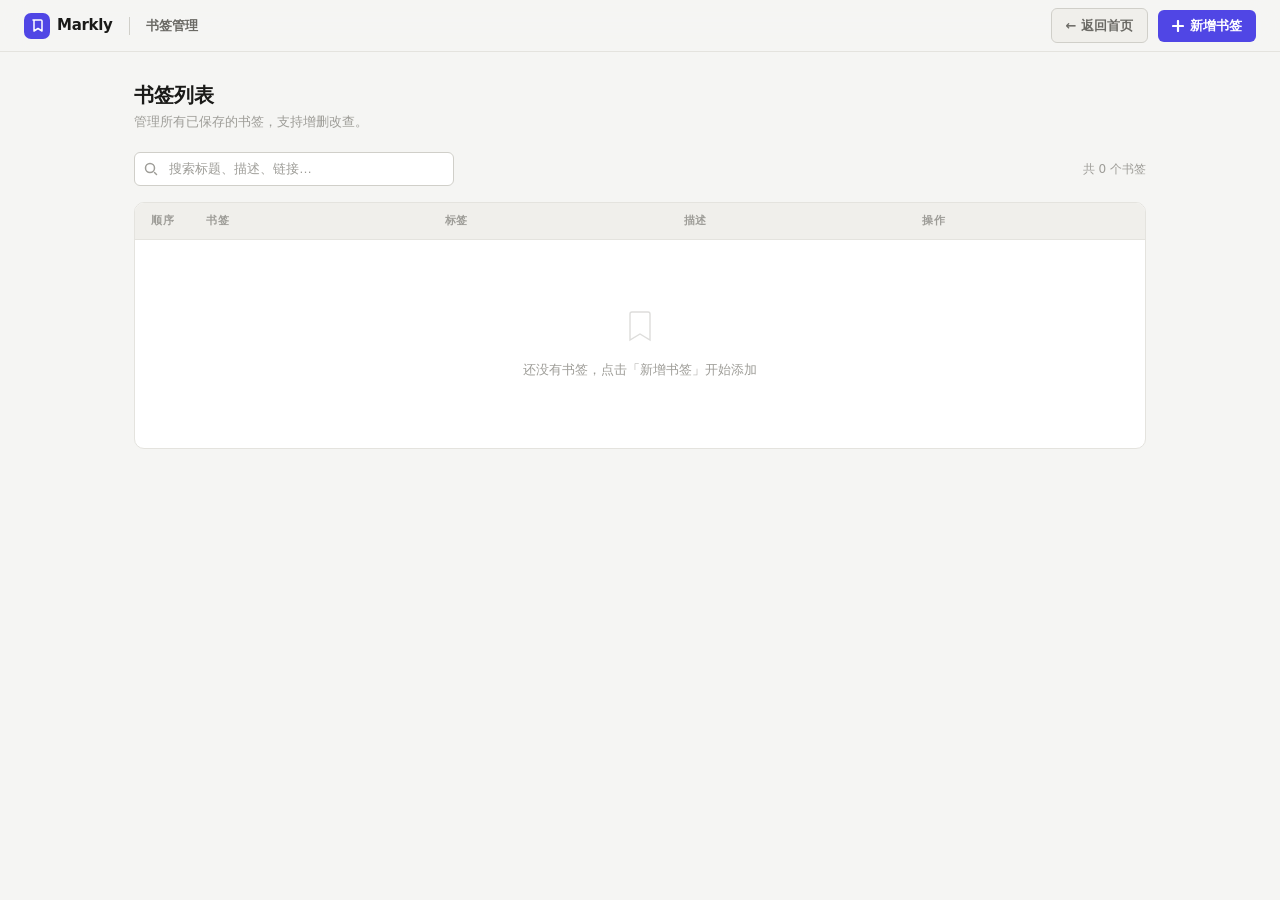
==== templates/admin.html @ 339e1391 "first 1" ====
<!DOCTYPE html>
<html lang="zh-CN">
<head>
<meta charset="UTF-8">
<meta name="viewport" content="width=device-width, initial-scale=1.0">
<title>Markly · 书签管理</title>
<link rel="icon" href="/static/favicon.ico" type="image/x-icon">
<style>
  *, *::before, *::after { box-sizing: border-box; margin: 0; padding: 0; }

  :root {
    --bg: #f5f5f3; --surface: #ffffff; --surface2: #f0efeb;
    --border: #e4e3de; --border2: #d0cfc9;
    --text: #1a1a18; --text2: #6b6a65; --text3: #9e9d98;
    --accent: #5046e5; --accent-bg: #eeedfd; --accent-text: #3730c4;
    --danger: #dc2626; --danger-bg: #fee2e2; --danger-border: #fca5a5;
    --green: #16a34a; --green-bg: #dcfce7;
    --radius: 10px; --radius-sm: 6px;
    --shadow: 0 1px 3px rgba(0,0,0,.06);
  }
  @media (prefers-color-scheme: dark) {
    :root {
      --bg: #111110; --surface: #1c1c1a; --surface2: #242422;
      --border: #2e2e2b; --border2: #3a3a36;
      --text: #e8e8e4; --text2: #9a9993; --text3: #636360;
      --accent: #7b72ff; --accent-bg: #1e1c3a; --accent-text: #a09bff;
      --danger: #f87171; --danger-bg: #3b0a0a; --danger-border: #7f1d1d;
      --green: #4ade80; --green-bg: #052e16;
    }
  }

  body { font-family: -apple-system, BlinkMacSystemFont, "Segoe UI", system-ui, sans-serif; background: var(--bg); color: var(--text); font-size: 14px; line-height: 1.5; min-height: 100vh; }

  .topbar {
    position: sticky; top: 0; z-index: 100;
    background: rgba(245,245,243,.92); backdrop-filter: blur(12px); -webkit-backdrop-filter: blur(12px);
    border-bottom: 1px solid var(--border); padding: 0 24px; height: 52px;
    display: flex; align-items: center; gap: 16px;
  }
  @media (prefers-color-scheme: dark) { .topbar { background: rgba(17,17,16,.92); } }
  .logo { font-size: 15px; font-weight: 700; letter-spacing: -.3px; color: var(--text); display: flex; align-items: center; gap: 7px; text-decoration: none; }
  .logo-icon { width: 26px; height: 26px; background: var(--accent); border-radius: 7px; display: flex; align-items: center; justify-content: center; }
  .logo-icon svg { display: block; }
  .topbar-sep { width: 1px; height: 18px; background: var(--border2); }
  .page-label { font-size: 13px; font-weight: 600; color: var(--text2); }
  .topbar-right { margin-left: auto; display: flex; gap: 10px; align-items: center; }

  .btn { display: inline-flex; align-items: center; gap: 6px; padding: 7px 14px; border-radius: var(--radius-sm); font-size: 13px; font-weight: 600; cursor: pointer; border: none; transition: opacity .15s; text-decoration: none; white-space: nowrap; }
  .btn:hover { opacity: .85; }
  .btn-primary { background: var(--accent); color: #fff; }
  .btn-ghost { background: var(--surface2); color: var(--text2); border: 1px solid var(--border2); }
  .btn-danger { background: var(--danger-bg); color: var(--danger); border: 1px solid var(--danger-border); }

  .page { max-width: 1060px; margin: 0 auto; padding: 28px 24px 60px; }
  .page-header { display: flex; align-items: flex-start; justify-content: space-between; margin-bottom: 20px; gap: 16px; flex-wrap: wrap; }
  .page-heading { font-size: 20px; font-weight: 700; }
  .page-sub { font-size: 13px; color: var(--text3); margin-top: 2px; }

  .toolbar { display: flex; gap: 10px; margin-bottom: 16px; align-items: center; flex-wrap: wrap; }
  .search-wrap { position: relative; flex: 1; max-width: 320px; min-width: 160px; }
  .search-wrap svg { position: absolute; left: 10px; top: 50%; transform: translateY(-50%); color: var(--text3); pointer-events: none; }
  #search { width: 100%; height: 34px; padding: 0 12px 0 34px; border: 1px solid var(--border2); border-radius: var(--radius-sm); background: var(--surface); color: var(--text); font-size: 13px; outline: none; transition: border-color .15s; }
  #search:focus { border-color: var(--accent); }
  #search::placeholder { color: var(--text3); }
  .result-count { font-size: 12px; color: var(--text3); margin-left: auto; }

  .table-wrap { background: var(--surface); border: 1px solid var(--border); border-radius: var(--radius); overflow: hidden; }
  table { width: 100%; border-collapse: collapse; }
  thead th { padding: 10px 16px; text-align: left; font-size: 11px; font-weight: 600; color: var(--text3); letter-spacing: .05em; text-transform: uppercase; background: var(--surface2); border-bottom: 1px solid var(--border); white-space: nowrap; }
  tbody tr { border-bottom: 1px solid var(--border); transition: background .1s; }
  tbody tr:last-child { border-bottom: none; }
  tbody tr:hover { background: var(--surface2); }
  td { padding: 12px 16px; vertical-align: middle; }

  .bm-cell { display: flex; align-items: center; gap: 10px; }
  .bm-favicon { width: 28px; height: 28px; border-radius: 7px; overflow: hidden; flex-shrink: 0; background: var(--surface2); display: flex; align-items: center; justify-content: center; font-size: 12px; font-weight: 700; color: var(--accent-text); }
  .bm-favicon img { width: 100%; height: 100%; object-fit: contain; }
  .bm-title { font-weight: 600; font-size: 13px; color: var(--text); }
  .bm-url { font-size: 11px; color: var(--text3); overflow: hidden; text-overflow: ellipsis; white-space: nowrap; max-width: 220px; }
  .bm-url a { color: inherit; text-decoration: none; }
  .bm-url a:hover { text-decoration: underline; color: var(--accent); }

  .tags-cell { display: flex; flex-wrap: wrap; gap: 4px; }
  .tag { font-size: 10px; font-weight: 500; padding: 2px 7px; border-radius: 99px; white-space: nowrap; }

  .desc-cell { font-size: 12px; color: var(--text2); max-width: 200px; overflow: hidden; text-overflow: ellipsis; white-space: nowrap; }

  .actions { display: flex; gap: 6px; }
  .icon-btn { width: 28px; height: 28px; border: 1px solid var(--border2); border-radius: var(--radius-sm); background: transparent; cursor: pointer; color: var(--text2); display: flex; align-items: center; justify-content: center; transition: background .12s, color .12s, border-color .12s; flex-shrink: 0; }
  .icon-btn:hover { background: var(--surface2); color: var(--text); }
  .icon-btn.danger:hover { background: var(--danger-bg); color: var(--danger); border-color: var(--danger-border); }

  .empty { text-align: center; padding: 56px 20px; color: var(--text3); }
  .empty svg { margin-bottom: 10px; opacity: .35; }
  .empty p { font-size: 13px; }

  .skel td { padding: 14px 16px; }
  .skel-line { height: 12px; border-radius: 6px; background: var(--surface2); position: relative; overflow: hidden; }
  .skel-line::after { content:''; position:absolute; inset:0; background:linear-gradient(90deg,transparent,var(--border),transparent); animation:shimmer 1.4s infinite; }
  @keyframes shimmer { from{transform:translateX(-100%)} to{transform:translateX(100%)} }

  /* modal */
  .modal-overlay { display: none; position: fixed; inset: 0; background: rgba(0,0,0,.45); z-index: 300; align-items: center; justify-content: center; }
  .modal-overlay.open { display: flex; }
  .modal { background: var(--surface); border-radius: 14px; border: 1px solid var(--border); width: 520px; max-width: 95vw; max-height: 92vh; display: flex; flex-direction: column; box-shadow: 0 20px 60px rgba(0,0,0,.2); }
  .modal-header { padding: 20px 24px 16px; border-bottom: 1px solid var(--border); display: flex; align-items: center; justify-content: space-between; flex-shrink: 0; }
  .modal-title { font-size: 16px; font-weight: 700; }
  .modal-body { padding: 20px 24px; overflow-y: auto; display: grid; grid-template-columns: 1fr 1fr; gap: 14px; }
  .modal-footer { padding: 16px 24px; border-top: 1px solid var(--border); display: flex; gap: 10px; justify-content: flex-end; flex-shrink: 0; }

  .form-group { display: flex; flex-direction: column; gap: 5px; }
  .form-group.full { grid-column: 1 / -1; }
  label { font-size: 12px; font-weight: 600; color: var(--text2); }
  label small { font-weight: 400; color: var(--text3); }
  input[type=text], textarea { padding: 8px 10px; border: 1px solid var(--border2); border-radius: var(--radius-sm); background: var(--surface); color: var(--text); font-size: 13px; font-family: inherit; outline: none; transition: border-color .15s; }
  input[type=text]:focus, textarea:focus { border-color: var(--accent); }
  textarea { resize: vertical; min-height: 68px; }

  .tag-input-wrap { display: flex; flex-wrap: wrap; gap: 5px; align-items: center; padding: 5px 10px; border: 1px solid var(--border2); border-radius: var(--radius-sm); background: var(--surface); min-height: 38px; cursor: text; transition: border-color .15s; }
  .tag-input-wrap:focus-within { border-color: var(--accent); }
  .tag-chip { display: flex; align-items: center; gap: 3px; padding: 2px 8px; border-radius: 99px; font-size: 12px; font-weight: 500; background: var(--accent-bg); color: var(--accent-text); }
  .tag-chip-x { background: none; border: none; cursor: pointer; color: inherit; opacity: .6; padding: 0; font-size: 15px; line-height: 1; display: flex; align-items: center; }
  .tag-chip-x:hover { opacity: 1; }
  .tag-input-field { border: none; outline: none; background: transparent; color: var(--text); font-size: 13px; min-width: 80px; flex: 1; padding: 2px 0; }

  /* confirm */
  .confirm-box { background: var(--surface); border-radius: var(--radius); border: 1px solid var(--border); padding: 24px; width: 360px; max-width: 95vw; box-shadow: 0 20px 60px rgba(0,0,0,.2); }
  .confirm-title { font-size: 15px; font-weight: 700; margin-bottom: 8px; }
  .confirm-body { font-size: 13px; color: var(--text2); margin-bottom: 20px; line-height: 1.6; }
  .confirm-actions { display: flex; gap: 8px; justify-content: flex-end; }

  /* toast */
  .toast { position: fixed; bottom: 24px; left: 50%; transform: translateX(-50%) translateY(12px); background: var(--text); color: var(--bg); padding: 10px 18px; border-radius: 8px; font-size: 13px; font-weight: 500; opacity: 0; transition: opacity .2s, transform .2s; pointer-events: none; z-index: 999; white-space: nowrap; }
  .toast.show { opacity: 1; transform: translateX(-50%) translateY(0); }
  .toast.success { background: var(--green); color: #fff; }
  .toast.error   { background: var(--danger); color: #fff; }
</style>
</head>
<body>

<header class="topbar">
  <a class="logo" href="/">
    <div class="logo-icon">
      <svg width="14" height="14" viewBox="0 0 14 14" fill="none">
        <path d="M3 1h8a1 1 0 0 1 1 1v10l-4-2.5L4 12V2a1 1 0 0 1 1-1z" stroke="#fff" stroke-width="1.5" stroke-linejoin="round"/>
      </svg>
    </div>
    Markly
  </a>
  <div class="topbar-sep"></div>
  <span class="page-label">书签管理</span>
  <div class="topbar-right">
    <a class="btn btn-ghost" href="/">← 返回首页</a>
    <button class="btn btn-primary" onclick="openModal()">
      <svg width="12" height="12" viewBox="0 0 12 12" stroke="currentColor" stroke-width="2.2" stroke-linecap="round" fill="none"><path d="M6 1v10M1 6h10"/></svg>
      新增书签
    </button>
  </div>
</header>

<div class="page">
  <div class="page-header">
    <div>
      <div class="page-heading">书签列表</div>
      <div class="page-sub">管理所有已保存的书签，支持增删改查。</div>
    </div>
  </div>

  <div class="toolbar">
    <div class="search-wrap">
      <svg width="14" height="14" viewBox="0 0 14 14" fill="none" stroke="currentColor" stroke-width="1.5" stroke-linecap="round">
        <circle cx="6" cy="6" r="4.5"/><path d="M10.5 10.5l2 2"/>
      </svg>
      <input type="search" id="search" placeholder="搜索标题、描述、链接…" autocomplete="off" />
    </div>
    <span class="result-count" id="result-count"></span>
  </div>

  <div class="table-wrap">
    <table>
      <thead>
        <tr>
          <th style="width:52px;text-align:center">顺序</th>
          <th>书签</th>
          <th>标签</th>
          <th>描述</th>
          <th>操作</th>
        </tr>
      </thead>
      <tbody id="tbody">
        <tr class="skel"><td></td><td><div class="skel-line" style="width:200px"></div></td><td><div class="skel-line" style="width:80px"></div></td><td><div class="skel-line" style="width:160px"></div></td><td></td></tr>
        <tr class="skel"><td></td><td><div class="skel-line" style="width:180px"></div></td><td><div class="skel-line" style="width:100px"></div></td><td><div class="skel-line" style="width:140px"></div></td><td></td></tr>
        <tr class="skel"><td></td><td><div class="skel-line" style="width:160px"></div></td><td><div class="skel-line" style="width:60px"></div></td><td><div class="skel-line" style="width:180px"></div></td><td></td></tr>
      </tbody>
    </table>
  </div>
</div>

<!-- 新增/编辑 modal -->
<div class="modal-overlay" id="modal-overlay">
  <div class="modal" role="dialog" aria-modal="true">
    <div class="modal-header">
      <span class="modal-title" id="modal-title">新增书签</span>
      <button class="icon-btn" onclick="closeModal()">
        <svg width="12" height="12" viewBox="0 0 12 12" stroke="currentColor" stroke-width="1.8" stroke-linecap="round"><line x1="1" y1="1" x2="11" y2="11"/><line x1="11" y1="1" x2="1" y2="11"/></svg>
      </button>
    </div>
    <div class="modal-body">
      <div class="form-group full">
        <label>链接 *</label>
        <input type="text" id="f-url" placeholder="https://example.com" />
      </div>
      <div class="form-group full">
        <label>标题 *</label>
        <input type="text" id="f-title" placeholder="书签名称" />
      </div>
      <div class="form-group full">
        <label>描述</label>
        <textarea id="f-description" placeholder="简单介绍这个书签的用途…"></textarea>
      </div>
      <div class="form-group full">
        <label>标签 <small>Enter 或逗号确认，Backspace 删除</small></label>
        <div class="tag-input-wrap" id="tag-wrap" onclick="document.getElementById('tag-field').focus()">
          <input class="tag-input-field" id="tag-field" placeholder="添加标签…" autocomplete="off" />
        </div>
      </div>
      <div class="form-group">
        <label>自定义图标 URL <small>留空则自动获取 favicon</small></label>
        <input type="text" id="f-icon" placeholder="https://example.com/icon.png" />
      </div>
      <div class="form-group">
        <label>显示顺序 <small>数字越小越靠前</small></label>
        <input type="text" id="f-order" placeholder="0" />
      </div>
    </div>
    <div class="modal-footer">
      <button class="btn btn-ghost" onclick="closeModal()">取消</button>
      <button class="btn btn-primary" id="save-btn" onclick="saveBookmark()">添加</button>
    </div>
  </div>
</div>

<!-- 删除确认 -->
<div class="modal-overlay" id="confirm-overlay">
  <div class="confirm-box" role="dialog" aria-modal="true">
    <div class="confirm-title">确认删除</div>
    <div class="confirm-body" id="confirm-body"></div>
    <div class="confirm-actions">
      <button class="btn btn-ghost" onclick="closeConfirm()">取消</button>
      <button class="btn btn-danger" id="confirm-ok">删除</button>
    </div>
  </div>
</div>

<div class="toast" id="toast"></div>

<script>
(function () {
  const PALETTE = [
    {bg:'#eeedfd',c:'#3730c4'},{bg:'#e1f5ee',c:'#0a6649'},
    {bg:'#faeeda',c:'#7a4a08'},{bg:'#e6f1fb',c:'#1054a0'},
    {bg:'#f3e8ff',c:'#6b21a8'},{bg:'#fde8e8',c:'#9f1239'},
    {bg:'#ecfdf5',c:'#065f46'},{bg:'#fffbeb',c:'#92400e'},
  ];
  const PALETTE_DARK = [
    {bg:'#1e1c3a',c:'#a09bff'},{bg:'#0d2a1f',c:'#4dc494'},
    {bg:'#261d08',c:'#d4a843'},{bg:'#0e1f35',c:'#5fa8ee'},
    {bg:'#2d1a4a',c:'#c084fc'},{bg:'#3b0a0a',c:'#fca5a5'},
    {bg:'#064e3b',c:'#6ee7b7'},{bg:'#451a03',c:'#fcd34d'},
  ];
  const pal = window.matchMedia('(prefers-color-scheme: dark)').matches ? PALETTE_DARK : PALETTE;
  const colorMap = {};
  function tagColor(tag) {
    if (!colorMap[tag]) colorMap[tag] = pal[Object.keys(colorMap).length % pal.length];
    return colorMap[tag];
  }

  let ALL = [], keyword = '', editingId = null, formTags = [], confirmCb = null;

  const $tbody  = document.getElementById('tbody');
  const $search = document.getElementById('search');
  const $count  = document.getElementById('result-count');
  const $modal  = document.getElementById('modal-overlay');
  const $modalTitle = document.getElementById('modal-title');
  const $saveBtn    = document.getElementById('save-btn');
  const $confirm    = document.getElementById('confirm-overlay');
  const $confirmBody= document.getElementById('confirm-body');
  const $confirmOk  = document.getElementById('confirm-ok');
  const $tagWrap    = document.getElementById('tag-wrap');
  const $tagField   = document.getElementById('tag-field');
  const $toast      = document.getElementById('toast');

  /* toast */
  let toastTimer;
  function showToast(msg, type = '') {
    clearTimeout(toastTimer);
    $toast.textContent = msg;
    $toast.className = 'toast' + (type ? ' ' + type : '');
    requestAnimationFrame(() => $toast.classList.add('show'));
    toastTimer = setTimeout(() => $toast.classList.remove('show'), 2600);
  }

  /* tag input */
  function renderFormTags() {
    $tagWrap.querySelectorAll('.tag-chip').forEach(el => el.remove());
    formTags.forEach((t, i) => {
      const chip = document.createElement('div'); chip.className = 'tag-chip';
      const s = tagColor(t); chip.style.background = s.bg; chip.style.color = s.c;
      chip.innerHTML = `${esc(t)}<button class="tag-chip-x" type="button">×</button>`;
      chip.querySelector('.tag-chip-x').onclick = () => { formTags.splice(i, 1); renderFormTags(); };
      $tagWrap.insertBefore(chip, $tagField);
    });
  }
  function addFormTag(raw) {
    raw.split(/[,，]+/).map(s => s.trim()).filter(s => s && !formTags.includes(s)).forEach(s => formTags.push(s));
    renderFormTags(); $tagField.value = '';
  }
  $tagField.addEventListener('keydown', e => {
    if (e.key === 'Enter' || e.key === ',' || e.key === '，') { e.preventDefault(); addFormTag($tagField.value); }
    else if (e.key === 'Backspace' && !$tagField.value && formTags.length) { formTags.pop(); renderFormTags(); }
  });
  $tagField.addEventListener('blur', () => { if ($tagField.value.trim()) addFormTag($tagField.value); });

  /* favicon helper */
  function faviconEl(bm) {
    const domain = (() => { try { return new URL(bm.url).hostname; } catch { return ''; } })();
    const src = bm.icon || (domain ? `https://www.google.com/s2/favicons?domain=${domain}&sz=64` : '');
    const wrap = document.createElement('div'); wrap.className = 'bm-favicon';
    if (src) {
      const img = document.createElement('img'); img.src = src; img.alt = '';
      img.onerror = () => { wrap.innerHTML = (bm.title || '?')[0].toUpperCase(); };
      wrap.appendChild(img);
    } else {
      wrap.textContent = (bm.title || '?')[0].toUpperCase();
    }
    return wrap;
  }

  /* table */
  function filtered() {
    if (!keyword) return ALL;
    const kw = keyword.toLowerCase();
    return ALL.filter(b => b.title.toLowerCase().includes(kw) || (b.description || '').toLowerCase().includes(kw) || b.url.toLowerCase().includes(kw));
  }

  function renderTable() {
    const list = filtered();
    $count.textContent = `共 ${list.length} 个书签`;
    if (!list.length) {
      $tbody.innerHTML = `<tr><td colspan="5"><div class="empty">
        <svg width="36" height="36" viewBox="0 0 36 36" fill="none" stroke="currentColor" stroke-width="1.4">
          <path d="M10 4h16a2 2 0 0 1 2 2v26l-10-6-10 6V6a2 2 0 0 1 2-2z"/>
        </svg>
        <p>${ALL.length ? '没有匹配的书签' : '还没有书签，点击「新增书签」开始添加'}</p>
      </div></td></tr>`;
      return;
    }
    $tbody.innerHTML = '';
    list.forEach(bm => {
      const domain = (() => { try { return new URL(bm.url).hostname; } catch { return bm.url; } })();
      const tr = document.createElement('tr');

      /* bookmark cell */
      const tdBm = document.createElement('td');
      const cell = document.createElement('div'); cell.className = 'bm-cell';
      cell.appendChild(faviconEl(bm));
      const info = document.createElement('div');
      info.innerHTML = `<div class="bm-title">${esc(bm.title)}</div><div class="bm-url"><a href="${esc(bm.url)}" target="_blank" rel="noopener">${esc(domain)}</a></div>`;
      cell.appendChild(info); tdBm.appendChild(cell);

      /* tags cell */
      const tdTags = document.createElement('td');
      const tagsDiv = document.createElement('div'); tagsDiv.className = 'tags-cell';
      if ((bm.tags || []).length) {
        bm.tags.forEach(t => {
          const s = tagColor(t);
          const span = document.createElement('span'); span.className = 'tag';
          span.textContent = t; span.style.background = s.bg; span.style.color = s.c;
          tagsDiv.appendChild(span);
        });
      } else {
        tagsDiv.innerHTML = `<span style="color:var(--text3);font-size:12px">—</span>`;
      }
      tdTags.appendChild(tagsDiv);

      /* desc cell */
      const tdDesc = document.createElement('td');
      tdDesc.innerHTML = `<div class="desc-cell">${esc(bm.description || '—')}</div>`;

      /* actions */
      const tdAct = document.createElement('td');
      const acts = document.createElement('div'); acts.className = 'actions';
      const editBtn = document.createElement('button'); editBtn.className = 'icon-btn'; editBtn.title = '编辑';
      editBtn.innerHTML = `<svg width="13" height="13" viewBox="0 0 13 13" stroke="currentColor" stroke-width="1.7" stroke-linecap="round" stroke-linejoin="round" fill="none"><path d="M9.5 1.5l2 2L4 11H2V9L9.5 1.5z"/></svg>`;
      editBtn.onclick = () => openModal(bm);
      const delBtn = document.createElement('button'); delBtn.className = 'icon-btn danger'; delBtn.title = '删除';
      delBtn.innerHTML = `<svg width="13" height="13" viewBox="0 0 13 13" stroke="currentColor" stroke-width="1.7" stroke-linecap="round" stroke-linejoin="round" fill="none"><path d="M2 3.5h9M5 3.5V2h3v1.5M4 3.5l.5 7h4l.5-7"/></svg>`;
      delBtn.onclick = () => confirmDelete(bm);
      acts.appendChild(editBtn); acts.appendChild(delBtn); tdAct.appendChild(acts);

      /* order cell */
      const tdOrder = document.createElement('td');
      tdOrder.style.textAlign = 'center';
      tdOrder.innerHTML = `<span style="font-size:12px;color:var(--text3);font-variant-numeric:tabular-nums">${bm.order ?? 0}</span>`;

      tr.append(tdOrder, tdBm, tdTags, tdDesc, tdAct);
      $tbody.appendChild(tr);
    });
  }

  /* modal */
  window.openModal = function(bm) {
    editingId = bm ? bm.id : null;
    $modalTitle.textContent = bm ? '编辑书签' : '新增书签';
    $saveBtn.textContent    = bm ? '保存修改' : '添加';
    document.getElementById('f-url').value         = bm ? bm.url         : '';
    document.getElementById('f-title').value       = bm ? bm.title       : '';
    document.getElementById('f-description').value = bm ? (bm.description || '') : '';
    document.getElementById('f-icon').value        = bm ? (bm.icon || '') : '';
    document.getElementById('f-order').value       = bm ? (bm.order ?? 0) : 0;
    formTags = bm ? [...(bm.tags || [])] : [];
    $tagField.value = ''; renderFormTags();
    $modal.classList.add('open');
    document.getElementById('f-url').focus();
  };
  window.closeModal = function() { $modal.classList.remove('open'); editingId = null; };

  /* auto-fill title from URL */
  document.getElementById('f-url').addEventListener('blur', async () => {
    const urlVal = document.getElementById('f-url').value.trim();
    const titleVal = document.getElementById('f-title').value.trim();
    if (!urlVal || titleVal) return;
    try {
      const domain = new URL(urlVal).hostname;
      document.getElementById('f-title').value = domain.replace(/^www\./, '');
    } catch { /* invalid url */ }
  });

  window.saveBookmark = async function() {
    if ($tagField.value.trim()) addFormTag($tagField.value);
    const url   = document.getElementById('f-url').value.trim();
    const title = document.getElementById('f-title').value.trim();
    if (!url)   { showToast('请填写链接', 'error'); return; }
    if (!title) { showToast('请填写标题', 'error'); return; }
    const body = {
      url, title,
      description: document.getElementById('f-description').value.trim(),
      tags: formTags,
      icon: document.getElementById('f-icon').value.trim(),
      order: parseInt(document.getElementById('f-order').value, 10) || 0,
    };
    $saveBtn.disabled = true;
    try {
      const res = await fetch(editingId ? `/api/bookmarks/${editingId}` : '/api/bookmarks', {
        method: editingId ? 'PUT' : 'POST',
        headers: { 'Content-Type': 'application/json' },
        body: JSON.stringify(body),
      });
      if (!res.ok) { const e = await res.json(); throw new Error(e.detail || res.status); }
      closeModal(); await reload();
      showToast(editingId ? '已保存修改' : '书签已添加', 'success');
    } catch (e) { showToast('保存失败：' + e.message, 'error'); }
    finally { $saveBtn.disabled = false; }
  };

  /* confirm delete */
  function confirmDelete(bm) {
    $confirmBody.textContent = `确定要删除「${bm.title}」吗？此操作无法撤销。`;
    confirmCb = async () => {
      try {
        await fetch(`/api/bookmarks/${bm.id}`, { method: 'DELETE' });
        closeConfirm(); await reload(); showToast('已删除', 'success');
      } catch (e) { showToast('删除失败：' + e.message, 'error'); }
    };
    $confirm.classList.add('open'); $confirmOk.focus();
  }
  window.closeConfirm = function() { $confirm.classList.remove('open'); confirmCb = null; };
  $confirmOk.addEventListener('click', () => { if (confirmCb) confirmCb(); });

  /* events */
  $modal.addEventListener('click', e => { if (e.target === $modal) closeModal(); });
  $confirm.addEventListener('click', e => { if (e.target === $confirm) closeConfirm(); });
  document.addEventListener('keydown', e => { if (e.key === 'Escape') { closeModal(); closeConfirm(); } });
  $search.addEventListener('input', () => { keyword = $search.value.trim().toLowerCase(); renderTable(); });

  /* data */
  async function reload() {
    try { const r = await fetch('/api/bookmarks'); ALL = await r.json(); }
    catch { ALL = []; }
    renderTable();
  }

  function esc(s) { return String(s).replace(/[&<>"']/g, c => ({'&':'&amp;','<':'&lt;','>':'&gt;','"':'&quot;',"'":'&#39;'}[c])); }

  reload();
})();
</script>
</body>
</html>
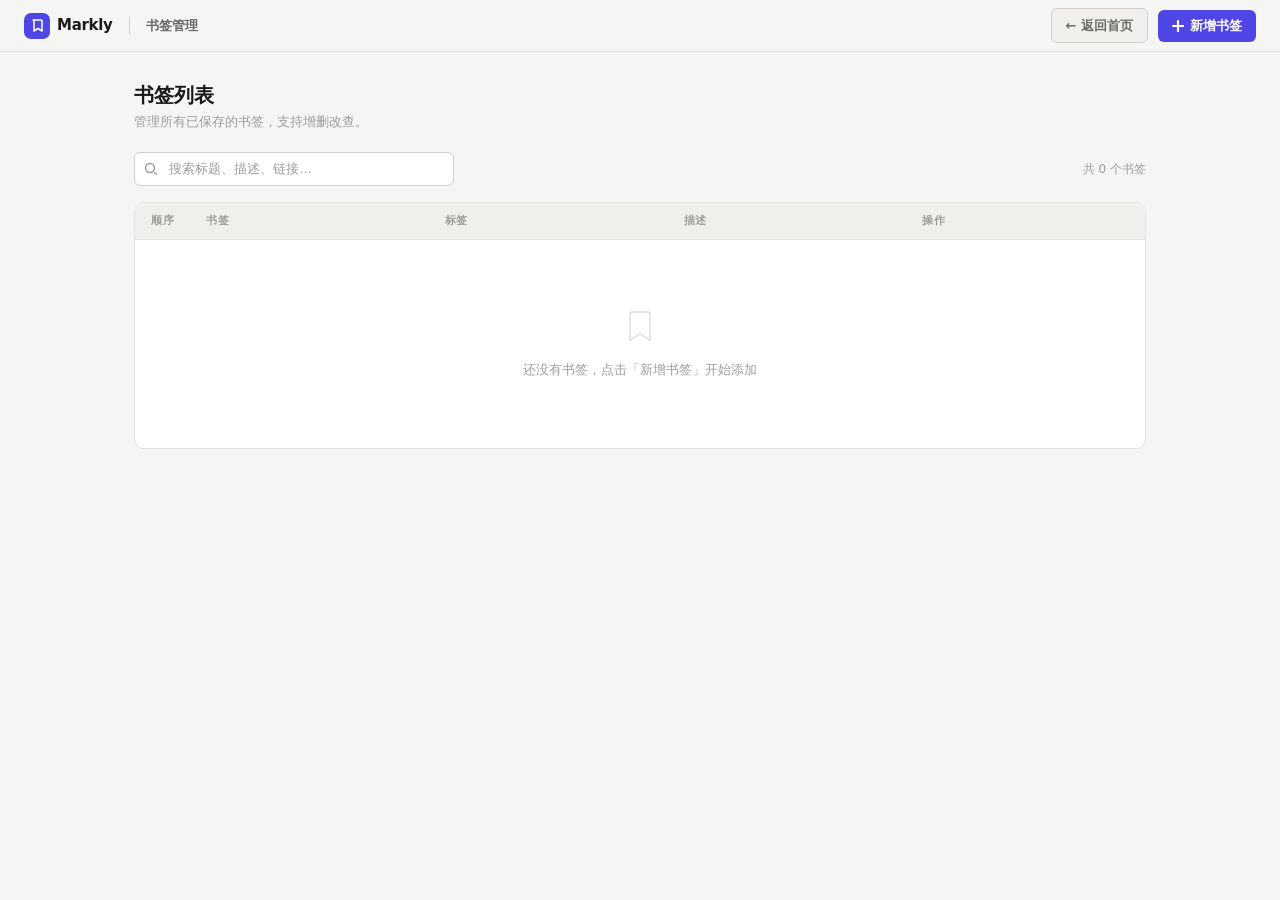
==== commit 4d3d2be0: "更新代码" ====
--- a/templates/admin.html
+++ b/templates/admin.html
@@ -5,136 +5,7 @@
 <meta name="viewport" content="width=device-width, initial-scale=1.0">
 <title>Markly · 书签管理</title>
 <link rel="icon" href="/static/favicon.ico" type="image/x-icon">
-<style>
-  *, *::before, *::after { box-sizing: border-box; margin: 0; padding: 0; }
-
-  :root {
-    --bg: #f5f5f3; --surface: #ffffff; --surface2: #f0efeb;
-    --border: #e4e3de; --border2: #d0cfc9;
-    --text: #1a1a18; --text2: #6b6a65; --text3: #9e9d98;
-    --accent: #5046e5; --accent-bg: #eeedfd; --accent-text: #3730c4;
-    --danger: #dc2626; --danger-bg: #fee2e2; --danger-border: #fca5a5;
-    --green: #16a34a; --green-bg: #dcfce7;
-    --radius: 10px; --radius-sm: 6px;
-    --shadow: 0 1px 3px rgba(0,0,0,.06);
-  }
-  @media (prefers-color-scheme: dark) {
-    :root {
-      --bg: #111110; --surface: #1c1c1a; --surface2: #242422;
-      --border: #2e2e2b; --border2: #3a3a36;
-      --text: #e8e8e4; --text2: #9a9993; --text3: #636360;
-      --accent: #7b72ff; --accent-bg: #1e1c3a; --accent-text: #a09bff;
-      --danger: #f87171; --danger-bg: #3b0a0a; --danger-border: #7f1d1d;
-      --green: #4ade80; --green-bg: #052e16;
-    }
-  }
-
-  body { font-family: -apple-system, BlinkMacSystemFont, "Segoe UI", system-ui, sans-serif; background: var(--bg); color: var(--text); font-size: 14px; line-height: 1.5; min-height: 100vh; }
-
-  .topbar {
-    position: sticky; top: 0; z-index: 100;
-    background: rgba(245,245,243,.92); backdrop-filter: blur(12px); -webkit-backdrop-filter: blur(12px);
-    border-bottom: 1px solid var(--border); padding: 0 24px; height: 52px;
-    display: flex; align-items: center; gap: 16px;
-  }
-  @media (prefers-color-scheme: dark) { .topbar { background: rgba(17,17,16,.92); } }
-  .logo { font-size: 15px; font-weight: 700; letter-spacing: -.3px; color: var(--text); display: flex; align-items: center; gap: 7px; text-decoration: none; }
-  .logo-icon { width: 26px; height: 26px; background: var(--accent); border-radius: 7px; display: flex; align-items: center; justify-content: center; }
-  .logo-icon svg { display: block; }
-  .topbar-sep { width: 1px; height: 18px; background: var(--border2); }
-  .page-label { font-size: 13px; font-weight: 600; color: var(--text2); }
-  .topbar-right { margin-left: auto; display: flex; gap: 10px; align-items: center; }
-
-  .btn { display: inline-flex; align-items: center; gap: 6px; padding: 7px 14px; border-radius: var(--radius-sm); font-size: 13px; font-weight: 600; cursor: pointer; border: none; transition: opacity .15s; text-decoration: none; white-space: nowrap; }
-  .btn:hover { opacity: .85; }
-  .btn-primary { background: var(--accent); color: #fff; }
-  .btn-ghost { background: var(--surface2); color: var(--text2); border: 1px solid var(--border2); }
-  .btn-danger { background: var(--danger-bg); color: var(--danger); border: 1px solid var(--danger-border); }
-
-  .page { max-width: 1060px; margin: 0 auto; padding: 28px 24px 60px; }
-  .page-header { display: flex; align-items: flex-start; justify-content: space-between; margin-bottom: 20px; gap: 16px; flex-wrap: wrap; }
-  .page-heading { font-size: 20px; font-weight: 700; }
-  .page-sub { font-size: 13px; color: var(--text3); margin-top: 2px; }
-
-  .toolbar { display: flex; gap: 10px; margin-bottom: 16px; align-items: center; flex-wrap: wrap; }
-  .search-wrap { position: relative; flex: 1; max-width: 320px; min-width: 160px; }
-  .search-wrap svg { position: absolute; left: 10px; top: 50%; transform: translateY(-50%); color: var(--text3); pointer-events: none; }
-  #search { width: 100%; height: 34px; padding: 0 12px 0 34px; border: 1px solid var(--border2); border-radius: var(--radius-sm); background: var(--surface); color: var(--text); font-size: 13px; outline: none; transition: border-color .15s; }
-  #search:focus { border-color: var(--accent); }
-  #search::placeholder { color: var(--text3); }
-  .result-count { font-size: 12px; color: var(--text3); margin-left: auto; }
-
-  .table-wrap { background: var(--surface); border: 1px solid var(--border); border-radius: var(--radius); overflow: hidden; }
-  table { width: 100%; border-collapse: collapse; }
-  thead th { padding: 10px 16px; text-align: left; font-size: 11px; font-weight: 600; color: var(--text3); letter-spacing: .05em; text-transform: uppercase; background: var(--surface2); border-bottom: 1px solid var(--border); white-space: nowrap; }
-  tbody tr { border-bottom: 1px solid var(--border); transition: background .1s; }
-  tbody tr:last-child { border-bottom: none; }
-  tbody tr:hover { background: var(--surface2); }
-  td { padding: 12px 16px; vertical-align: middle; }
-
-  .bm-cell { display: flex; align-items: center; gap: 10px; }
-  .bm-favicon { width: 28px; height: 28px; border-radius: 7px; overflow: hidden; flex-shrink: 0; background: var(--surface2); display: flex; align-items: center; justify-content: center; font-size: 12px; font-weight: 700; color: var(--accent-text); }
-  .bm-favicon img { width: 100%; height: 100%; object-fit: contain; }
-  .bm-title { font-weight: 600; font-size: 13px; color: var(--text); }
-  .bm-url { font-size: 11px; color: var(--text3); overflow: hidden; text-overflow: ellipsis; white-space: nowrap; max-width: 220px; }
-  .bm-url a { color: inherit; text-decoration: none; }
-  .bm-url a:hover { text-decoration: underline; color: var(--accent); }
-
-  .tags-cell { display: flex; flex-wrap: wrap; gap: 4px; }
-  .tag { font-size: 10px; font-weight: 500; padding: 2px 7px; border-radius: 99px; white-space: nowrap; }
-
-  .desc-cell { font-size: 12px; color: var(--text2); max-width: 200px; overflow: hidden; text-overflow: ellipsis; white-space: nowrap; }
-
-  .actions { display: flex; gap: 6px; }
-  .icon-btn { width: 28px; height: 28px; border: 1px solid var(--border2); border-radius: var(--radius-sm); background: transparent; cursor: pointer; color: var(--text2); display: flex; align-items: center; justify-content: center; transition: background .12s, color .12s, border-color .12s; flex-shrink: 0; }
-  .icon-btn:hover { background: var(--surface2); color: var(--text); }
-  .icon-btn.danger:hover { background: var(--danger-bg); color: var(--danger); border-color: var(--danger-border); }
-
-  .empty { text-align: center; padding: 56px 20px; color: var(--text3); }
-  .empty svg { margin-bottom: 10px; opacity: .35; }
-  .empty p { font-size: 13px; }
-
-  .skel td { padding: 14px 16px; }
-  .skel-line { height: 12px; border-radius: 6px; background: var(--surface2); position: relative; overflow: hidden; }
-  .skel-line::after { content:''; position:absolute; inset:0; background:linear-gradient(90deg,transparent,var(--border),transparent); animation:shimmer 1.4s infinite; }
-  @keyframes shimmer { from{transform:translateX(-100%)} to{transform:translateX(100%)} }
-
-  /* modal */
-  .modal-overlay { display: none; position: fixed; inset: 0; background: rgba(0,0,0,.45); z-index: 300; align-items: center; justify-content: center; }
-  .modal-overlay.open { display: flex; }
-  .modal { background: var(--surface); border-radius: 14px; border: 1px solid var(--border); width: 520px; max-width: 95vw; max-height: 92vh; display: flex; flex-direction: column; box-shadow: 0 20px 60px rgba(0,0,0,.2); }
-  .modal-header { padding: 20px 24px 16px; border-bottom: 1px solid var(--border); display: flex; align-items: center; justify-content: space-between; flex-shrink: 0; }
-  .modal-title { font-size: 16px; font-weight: 700; }
-  .modal-body { padding: 20px 24px; overflow-y: auto; display: grid; grid-template-columns: 1fr 1fr; gap: 14px; }
-  .modal-footer { padding: 16px 24px; border-top: 1px solid var(--border); display: flex; gap: 10px; justify-content: flex-end; flex-shrink: 0; }
-
-  .form-group { display: flex; flex-direction: column; gap: 5px; }
-  .form-group.full { grid-column: 1 / -1; }
-  label { font-size: 12px; font-weight: 600; color: var(--text2); }
-  label small { font-weight: 400; color: var(--text3); }
-  input[type=text], textarea { padding: 8px 10px; border: 1px solid var(--border2); border-radius: var(--radius-sm); background: var(--surface); color: var(--text); font-size: 13px; font-family: inherit; outline: none; transition: border-color .15s; }
-  input[type=text]:focus, textarea:focus { border-color: var(--accent); }
-  textarea { resize: vertical; min-height: 68px; }
-
-  .tag-input-wrap { display: flex; flex-wrap: wrap; gap: 5px; align-items: center; padding: 5px 10px; border: 1px solid var(--border2); border-radius: var(--radius-sm); background: var(--surface); min-height: 38px; cursor: text; transition: border-color .15s; }
-  .tag-input-wrap:focus-within { border-color: var(--accent); }
-  .tag-chip { display: flex; align-items: center; gap: 3px; padding: 2px 8px; border-radius: 99px; font-size: 12px; font-weight: 500; background: var(--accent-bg); color: var(--accent-text); }
-  .tag-chip-x { background: none; border: none; cursor: pointer; color: inherit; opacity: .6; padding: 0; font-size: 15px; line-height: 1; display: flex; align-items: center; }
-  .tag-chip-x:hover { opacity: 1; }
-  .tag-input-field { border: none; outline: none; background: transparent; color: var(--text); font-size: 13px; min-width: 80px; flex: 1; padding: 2px 0; }
-
-  /* confirm */
-  .confirm-box { background: var(--surface); border-radius: var(--radius); border: 1px solid var(--border); padding: 24px; width: 360px; max-width: 95vw; box-shadow: 0 20px 60px rgba(0,0,0,.2); }
-  .confirm-title { font-size: 15px; font-weight: 700; margin-bottom: 8px; }
-  .confirm-body { font-size: 13px; color: var(--text2); margin-bottom: 20px; line-height: 1.6; }
-  .confirm-actions { display: flex; gap: 8px; justify-content: flex-end; }
-
-  /* toast */
-  .toast { position: fixed; bottom: 24px; left: 50%; transform: translateX(-50%) translateY(12px); background: var(--text); color: var(--bg); padding: 10px 18px; border-radius: 8px; font-size: 13px; font-weight: 500; opacity: 0; transition: opacity .2s, transform .2s; pointer-events: none; z-index: 999; white-space: nowrap; }
-  .toast.show { opacity: 1; transform: translateX(-50%) translateY(0); }
-  .toast.success { background: var(--green); color: #fff; }
-  .toast.error   { background: var(--danger); color: #fff; }
-</style>
+<link rel="stylesheet" href="/static/css/admin.css">
 </head>
 <body>
 
@@ -224,9 +95,14 @@
           <input class="tag-input-field" id="tag-field" placeholder="添加标签…" autocomplete="off" />
         </div>
       </div>
-      <div class="form-group">
-        <label>自定义图标 URL <small>留空则自动获取 favicon</small></label>
-        <input type="text" id="f-icon" placeholder="https://example.com/icon.png" />
+      <div class="form-group full">
+        <label>自定义图标 <small>留空则自动获取 favicon</small></label>
+        <div class="icon-field-row">
+          <img id="f-icon-preview" class="icon-preview" alt="" hidden />
+          <input type="text" id="f-icon" placeholder="https://example.com/icon.png" />
+          <button type="button" class="btn btn-ghost" id="icon-upload-btn">上传图片</button>
+          <input type="file" id="f-icon-file" accept="image/*" hidden />
+        </div>
       </div>
       <div class="form-group">
         <label>显示顺序 <small>数字越小越靠前</small></label>
@@ -254,246 +130,6 @@
 
 <div class="toast" id="toast"></div>
 
-<script>
-(function () {
-  const PALETTE = [
-    {bg:'#eeedfd',c:'#3730c4'},{bg:'#e1f5ee',c:'#0a6649'},
-    {bg:'#faeeda',c:'#7a4a08'},{bg:'#e6f1fb',c:'#1054a0'},
-    {bg:'#f3e8ff',c:'#6b21a8'},{bg:'#fde8e8',c:'#9f1239'},
-    {bg:'#ecfdf5',c:'#065f46'},{bg:'#fffbeb',c:'#92400e'},
-  ];
-  const PALETTE_DARK = [
-    {bg:'#1e1c3a',c:'#a09bff'},{bg:'#0d2a1f',c:'#4dc494'},
-    {bg:'#261d08',c:'#d4a843'},{bg:'#0e1f35',c:'#5fa8ee'},
-    {bg:'#2d1a4a',c:'#c084fc'},{bg:'#3b0a0a',c:'#fca5a5'},
-    {bg:'#064e3b',c:'#6ee7b7'},{bg:'#451a03',c:'#fcd34d'},
-  ];
-  const pal = window.matchMedia('(prefers-color-scheme: dark)').matches ? PALETTE_DARK : PALETTE;
-  const colorMap = {};
-  function tagColor(tag) {
-    if (!colorMap[tag]) colorMap[tag] = pal[Object.keys(colorMap).length % pal.length];
-    return colorMap[tag];
-  }
-
-  let ALL = [], keyword = '', editingId = null, formTags = [], confirmCb = null;
-
-  const $tbody  = document.getElementById('tbody');
-  const $search = document.getElementById('search');
-  const $count  = document.getElementById('result-count');
-  const $modal  = document.getElementById('modal-overlay');
-  const $modalTitle = document.getElementById('modal-title');
-  const $saveBtn    = document.getElementById('save-btn');
-  const $confirm    = document.getElementById('confirm-overlay');
-  const $confirmBody= document.getElementById('confirm-body');
-  const $confirmOk  = document.getElementById('confirm-ok');
-  const $tagWrap    = document.getElementById('tag-wrap');
-  const $tagField   = document.getElementById('tag-field');
-  const $toast      = document.getElementById('toast');
-
-  /* toast */
-  let toastTimer;
-  function showToast(msg, type = '') {
-    clearTimeout(toastTimer);
-    $toast.textContent = msg;
-    $toast.className = 'toast' + (type ? ' ' + type : '');
-    requestAnimationFrame(() => $toast.classList.add('show'));
-    toastTimer = setTimeout(() => $toast.classList.remove('show'), 2600);
-  }
-
-  /* tag input */
-  function renderFormTags() {
-    $tagWrap.querySelectorAll('.tag-chip').forEach(el => el.remove());
-    formTags.forEach((t, i) => {
-      const chip = document.createElement('div'); chip.className = 'tag-chip';
-      const s = tagColor(t); chip.style.background = s.bg; chip.style.color = s.c;
-      chip.innerHTML = `${esc(t)}<button class="tag-chip-x" type="button">×</button>`;
-      chip.querySelector('.tag-chip-x').onclick = () => { formTags.splice(i, 1); renderFormTags(); };
-      $tagWrap.insertBefore(chip, $tagField);
-    });
-  }
-  function addFormTag(raw) {
-    raw.split(/[,，]+/).map(s => s.trim()).filter(s => s && !formTags.includes(s)).forEach(s => formTags.push(s));
-    renderFormTags(); $tagField.value = '';
-  }
-  $tagField.addEventListener('keydown', e => {
-    if (e.key === 'Enter' || e.key === ',' || e.key === '，') { e.preventDefault(); addFormTag($tagField.value); }
-    else if (e.key === 'Backspace' && !$tagField.value && formTags.length) { formTags.pop(); renderFormTags(); }
-  });
-  $tagField.addEventListener('blur', () => { if ($tagField.value.trim()) addFormTag($tagField.value); });
-
-  /* favicon helper */
-  function faviconEl(bm) {
-    const domain = (() => { try { return new URL(bm.url).hostname; } catch { return ''; } })();
-    const src = bm.icon || (domain ? `https://www.google.com/s2/favicons?domain=${domain}&sz=64` : '');
-    const wrap = document.createElement('div'); wrap.className = 'bm-favicon';
-    if (src) {
-      const img = document.createElement('img'); img.src = src; img.alt = '';
-      img.onerror = () => { wrap.innerHTML = (bm.title || '?')[0].toUpperCase(); };
-      wrap.appendChild(img);
-    } else {
-      wrap.textContent = (bm.title || '?')[0].toUpperCase();
-    }
-    return wrap;
-  }
-
-  /* table */
-  function filtered() {
-    if (!keyword) return ALL;
-    const kw = keyword.toLowerCase();
-    return ALL.filter(b => b.title.toLowerCase().includes(kw) || (b.description || '').toLowerCase().includes(kw) || b.url.toLowerCase().includes(kw));
-  }
-
-  function renderTable() {
-    const list = filtered();
-    $count.textContent = `共 ${list.length} 个书签`;
-    if (!list.length) {
-      $tbody.innerHTML = `<tr><td colspan="5"><div class="empty">
-        <svg width="36" height="36" viewBox="0 0 36 36" fill="none" stroke="currentColor" stroke-width="1.4">
-          <path d="M10 4h16a2 2 0 0 1 2 2v26l-10-6-10 6V6a2 2 0 0 1 2-2z"/>
-        </svg>
-        <p>${ALL.length ? '没有匹配的书签' : '还没有书签，点击「新增书签」开始添加'}</p>
-      </div></td></tr>`;
-      return;
-    }
-    $tbody.innerHTML = '';
-    list.forEach(bm => {
-      const domain = (() => { try { return new URL(bm.url).hostname; } catch { return bm.url; } })();
-      const tr = document.createElement('tr');
-
-      /* bookmark cell */
-      const tdBm = document.createElement('td');
-      const cell = document.createElement('div'); cell.className = 'bm-cell';
-      cell.appendChild(faviconEl(bm));
-      const info = document.createElement('div');
-      info.innerHTML = `<div class="bm-title">${esc(bm.title)}</div><div class="bm-url"><a href="${esc(bm.url)}" target="_blank" rel="noopener">${esc(domain)}</a></div>`;
-      cell.appendChild(info); tdBm.appendChild(cell);
-
-      /* tags cell */
-      const tdTags = document.createElement('td');
-      const tagsDiv = document.createElement('div'); tagsDiv.className = 'tags-cell';
-      if ((bm.tags || []).length) {
-        bm.tags.forEach(t => {
-          const s = tagColor(t);
-          const span = document.createElement('span'); span.className = 'tag';
-          span.textContent = t; span.style.background = s.bg; span.style.color = s.c;
-          tagsDiv.appendChild(span);
-        });
-      } else {
-        tagsDiv.innerHTML = `<span style="color:var(--text3);font-size:12px">—</span>`;
-      }
-      tdTags.appendChild(tagsDiv);
-
-      /* desc cell */
-      const tdDesc = document.createElement('td');
-      tdDesc.innerHTML = `<div class="desc-cell">${esc(bm.description || '—')}</div>`;
-
-      /* actions */
-      const tdAct = document.createElement('td');
-      const acts = document.createElement('div'); acts.className = 'actions';
-      const editBtn = document.createElement('button'); editBtn.className = 'icon-btn'; editBtn.title = '编辑';
-      editBtn.innerHTML = `<svg width="13" height="13" viewBox="0 0 13 13" stroke="currentColor" stroke-width="1.7" stroke-linecap="round" stroke-linejoin="round" fill="none"><path d="M9.5 1.5l2 2L4 11H2V9L9.5 1.5z"/></svg>`;
-      editBtn.onclick = () => openModal(bm);
-      const delBtn = document.createElement('button'); delBtn.className = 'icon-btn danger'; delBtn.title = '删除';
-      delBtn.innerHTML = `<svg width="13" height="13" viewBox="0 0 13 13" stroke="currentColor" stroke-width="1.7" stroke-linecap="round" stroke-linejoin="round" fill="none"><path d="M2 3.5h9M5 3.5V2h3v1.5M4 3.5l.5 7h4l.5-7"/></svg>`;
-      delBtn.onclick = () => confirmDelete(bm);
-      acts.appendChild(editBtn); acts.appendChild(delBtn); tdAct.appendChild(acts);
-
-      /* order cell */
-      const tdOrder = document.createElement('td');
-      tdOrder.style.textAlign = 'center';
-      tdOrder.innerHTML = `<span style="font-size:12px;color:var(--text3);font-variant-numeric:tabular-nums">${bm.order ?? 0}</span>`;
-
-      tr.append(tdOrder, tdBm, tdTags, tdDesc, tdAct);
-      $tbody.appendChild(tr);
-    });
-  }
-
-  /* modal */
-  window.openModal = function(bm) {
-    editingId = bm ? bm.id : null;
-    $modalTitle.textContent = bm ? '编辑书签' : '新增书签';
-    $saveBtn.textContent    = bm ? '保存修改' : '添加';
-    document.getElementById('f-url').value         = bm ? bm.url         : '';
-    document.getElementById('f-title').value       = bm ? bm.title       : '';
-    document.getElementById('f-description').value = bm ? (bm.description || '') : '';
-    document.getElementById('f-icon').value        = bm ? (bm.icon || '') : '';
-    document.getElementById('f-order').value       = bm ? (bm.order ?? 0) : 0;
-    formTags = bm ? [...(bm.tags || [])] : [];
-    $tagField.value = ''; renderFormTags();
-    $modal.classList.add('open');
-    document.getElementById('f-url').focus();
-  };
-  window.closeModal = function() { $modal.classList.remove('open'); editingId = null; };
-
-  /* auto-fill title from URL */
-  document.getElementById('f-url').addEventListener('blur', async () => {
-    const urlVal = document.getElementById('f-url').value.trim();
-    const titleVal = document.getElementById('f-title').value.trim();
-    if (!urlVal || titleVal) return;
-    try {
-      const domain = new URL(urlVal).hostname;
-      document.getElementById('f-title').value = domain.replace(/^www\./, '');
-    } catch { /* invalid url */ }
-  });
-
-  window.saveBookmark = async function() {
-    if ($tagField.value.trim()) addFormTag($tagField.value);
-    const url   = document.getElementById('f-url').value.trim();
-    const title = document.getElementById('f-title').value.trim();
-    if (!url)   { showToast('请填写链接', 'error'); return; }
-    if (!title) { showToast('请填写标题', 'error'); return; }
-    const body = {
-      url, title,
-      description: document.getElementById('f-description').value.trim(),
-      tags: formTags,
-      icon: document.getElementById('f-icon').value.trim(),
-      order: parseInt(document.getElementById('f-order').value, 10) || 0,
-    };
-    $saveBtn.disabled = true;
-    try {
-      const res = await fetch(editingId ? `/api/bookmarks/${editingId}` : '/api/bookmarks', {
-        method: editingId ? 'PUT' : 'POST',
-        headers: { 'Content-Type': 'application/json' },
-        body: JSON.stringify(body),
-      });
-      if (!res.ok) { const e = await res.json(); throw new Error(e.detail || res.status); }
-      closeModal(); await reload();
-      showToast(editingId ? '已保存修改' : '书签已添加', 'success');
-    } catch (e) { showToast('保存失败：' + e.message, 'error'); }
-    finally { $saveBtn.disabled = false; }
-  };
-
-  /* confirm delete */
-  function confirmDelete(bm) {
-    $confirmBody.textContent = `确定要删除「${bm.title}」吗？此操作无法撤销。`;
-    confirmCb = async () => {
-      try {
-        await fetch(`/api/bookmarks/${bm.id}`, { method: 'DELETE' });
-        closeConfirm(); await reload(); showToast('已删除', 'success');
-      } catch (e) { showToast('删除失败：' + e.message, 'error'); }
-    };
-    $confirm.classList.add('open'); $confirmOk.focus();
-  }
-  window.closeConfirm = function() { $confirm.classList.remove('open'); confirmCb = null; };
-  $confirmOk.addEventListener('click', () => { if (confirmCb) confirmCb(); });
-
-  /* events */
-  $modal.addEventListener('click', e => { if (e.target === $modal) closeModal(); });
-  $confirm.addEventListener('click', e => { if (e.target === $confirm) closeConfirm(); });
-  document.addEventListener('keydown', e => { if (e.key === 'Escape') { closeModal(); closeConfirm(); } });
-  $search.addEventListener('input', () => { keyword = $search.value.trim().toLowerCase(); renderTable(); });
-
-  /* data */
-  async function reload() {
-    try { const r = await fetch('/api/bookmarks'); ALL = await r.json(); }
-    catch { ALL = []; }
-    renderTable();
-  }
-
-  function esc(s) { return String(s).replace(/[&<>"']/g, c => ({'&':'&amp;','<':'&lt;','>':'&gt;','"':'&quot;',"'":'&#39;'}[c])); }
-
-  reload();
-})();
-</script>
+<script src="/static/js/admin.js"></script>
 </body>
 </html>
--- a/static/css/admin.css
+++ b/static/css/admin.css
@@ -0,0 +1,132 @@
+*, *::before, *::after { box-sizing: border-box; margin: 0; padding: 0; }
+
+:root {
+  --bg: #f5f5f3; --surface: #ffffff; --surface2: #f0efeb;
+  --border: #e4e3de; --border2: #d0cfc9;
+  --text: #1a1a18; --text2: #6b6a65; --text3: #9e9d98;
+  --accent: #5046e5; --accent-bg: #eeedfd; --accent-text: #3730c4;
+  --danger: #dc2626; --danger-bg: #fee2e2; --danger-border: #fca5a5;
+  --green: #16a34a; --green-bg: #dcfce7;
+  --radius: 10px; --radius-sm: 6px;
+  --shadow: 0 1px 3px rgba(0,0,0,.06);
+}
+@media (prefers-color-scheme: dark) {
+  :root {
+    --bg: #111110; --surface: #1c1c1a; --surface2: #242422;
+    --border: #2e2e2b; --border2: #3a3a36;
+    --text: #e8e8e4; --text2: #9a9993; --text3: #636360;
+    --accent: #7b72ff; --accent-bg: #1e1c3a; --accent-text: #a09bff;
+    --danger: #f87171; --danger-bg: #3b0a0a; --danger-border: #7f1d1d;
+    --green: #4ade80; --green-bg: #052e16;
+  }
+}
+
+body { font-family: -apple-system, BlinkMacSystemFont, "Segoe UI", system-ui, sans-serif; background: var(--bg); color: var(--text); font-size: 14px; line-height: 1.5; min-height: 100vh; }
+
+.topbar {
+  position: sticky; top: 0; z-index: 100;
+  background: rgba(245,245,243,.92); backdrop-filter: blur(12px); -webkit-backdrop-filter: blur(12px);
+  border-bottom: 1px solid var(--border); padding: 0 24px; height: 52px;
+  display: flex; align-items: center; gap: 16px;
+}
+@media (prefers-color-scheme: dark) { .topbar { background: rgba(17,17,16,.92); } }
+.logo { font-size: 15px; font-weight: 700; letter-spacing: -.3px; color: var(--text); display: flex; align-items: center; gap: 7px; text-decoration: none; }
+.logo-icon { width: 26px; height: 26px; background: var(--accent); border-radius: 7px; display: flex; align-items: center; justify-content: center; }
+.logo-icon svg { display: block; }
+.topbar-sep { width: 1px; height: 18px; background: var(--border2); }
+.page-label { font-size: 13px; font-weight: 600; color: var(--text2); }
+.topbar-right { margin-left: auto; display: flex; gap: 10px; align-items: center; }
+
+.btn { display: inline-flex; align-items: center; gap: 6px; padding: 7px 14px; border-radius: var(--radius-sm); font-size: 13px; font-weight: 600; cursor: pointer; border: none; transition: opacity .15s; text-decoration: none; white-space: nowrap; }
+.btn:hover { opacity: .85; }
+.btn-primary { background: var(--accent); color: #fff; }
+.btn-ghost { background: var(--surface2); color: var(--text2); border: 1px solid var(--border2); }
+.btn-danger { background: var(--danger-bg); color: var(--danger); border: 1px solid var(--danger-border); }
+
+.page { max-width: 1060px; margin: 0 auto; padding: 28px 24px 60px; }
+.page-header { display: flex; align-items: flex-start; justify-content: space-between; margin-bottom: 20px; gap: 16px; flex-wrap: wrap; }
+.page-heading { font-size: 20px; font-weight: 700; }
+.page-sub { font-size: 13px; color: var(--text3); margin-top: 2px; }
+
+.toolbar { display: flex; gap: 10px; margin-bottom: 16px; align-items: center; flex-wrap: wrap; }
+.search-wrap { position: relative; flex: 1; max-width: 320px; min-width: 160px; }
+.search-wrap svg { position: absolute; left: 10px; top: 50%; transform: translateY(-50%); color: var(--text3); pointer-events: none; }
+#search { width: 100%; height: 34px; padding: 0 12px 0 34px; border: 1px solid var(--border2); border-radius: var(--radius-sm); background: var(--surface); color: var(--text); font-size: 13px; outline: none; transition: border-color .15s; }
+#search:focus { border-color: var(--accent); }
+#search::placeholder { color: var(--text3); }
+.result-count { font-size: 12px; color: var(--text3); margin-left: auto; }
+
+.table-wrap { background: var(--surface); border: 1px solid var(--border); border-radius: var(--radius); overflow: hidden; }
+table { width: 100%; border-collapse: collapse; }
+thead th { padding: 10px 16px; text-align: left; font-size: 11px; font-weight: 600; color: var(--text3); letter-spacing: .05em; text-transform: uppercase; background: var(--surface2); border-bottom: 1px solid var(--border); white-space: nowrap; }
+tbody tr { border-bottom: 1px solid var(--border); transition: background .1s; }
+tbody tr:last-child { border-bottom: none; }
+tbody tr:hover { background: var(--surface2); }
+td { padding: 12px 16px; vertical-align: middle; }
+
+.bm-cell { display: flex; align-items: center; gap: 10px; }
+.bm-favicon { width: 28px; height: 28px; border-radius: 7px; overflow: hidden; flex-shrink: 0; background: var(--surface2); display: flex; align-items: center; justify-content: center; font-size: 12px; font-weight: 700; color: var(--accent-text); }
+.bm-favicon img { width: 100%; height: 100%; object-fit: contain; }
+.bm-title { font-weight: 600; font-size: 13px; color: var(--text); }
+.bm-url { font-size: 11px; color: var(--text3); overflow: hidden; text-overflow: ellipsis; white-space: nowrap; max-width: 220px; }
+.bm-url a { color: inherit; text-decoration: none; }
+.bm-url a:hover { text-decoration: underline; color: var(--accent); }
+
+.tags-cell { display: flex; flex-wrap: wrap; gap: 4px; }
+.tag { font-size: 10px; font-weight: 500; padding: 2px 7px; border-radius: 99px; white-space: nowrap; }
+
+.desc-cell { font-size: 12px; color: var(--text2); max-width: 200px; overflow: hidden; text-overflow: ellipsis; white-space: nowrap; }
+
+.actions { display: flex; gap: 6px; }
+.icon-btn { width: 28px; height: 28px; border: 1px solid var(--border2); border-radius: var(--radius-sm); background: transparent; cursor: pointer; color: var(--text2); display: flex; align-items: center; justify-content: center; transition: background .12s, color .12s, border-color .12s; flex-shrink: 0; }
+.icon-btn:hover { background: var(--surface2); color: var(--text); }
+.icon-btn.danger:hover { background: var(--danger-bg); color: var(--danger); border-color: var(--danger-border); }
+
+.empty { text-align: center; padding: 56px 20px; color: var(--text3); }
+.empty svg { margin-bottom: 10px; opacity: .35; }
+.empty p { font-size: 13px; }
+
+.skel td { padding: 14px 16px; }
+.skel-line { height: 12px; border-radius: 6px; background: var(--surface2); position: relative; overflow: hidden; }
+.skel-line::after { content:''; position:absolute; inset:0; background:linear-gradient(90deg,transparent,var(--border),transparent); animation:shimmer 1.4s infinite; }
+@keyframes shimmer { from{transform:translateX(-100%)} to{transform:translateX(100%)} }
+
+/* modal */
+.modal-overlay { display: none; position: fixed; inset: 0; background: rgba(0,0,0,.45); z-index: 300; align-items: center; justify-content: center; }
+.modal-overlay.open { display: flex; }
+.modal { background: var(--surface); border-radius: 14px; border: 1px solid var(--border); width: 520px; max-width: 95vw; max-height: 92vh; display: flex; flex-direction: column; box-shadow: 0 20px 60px rgba(0,0,0,.2); }
+.modal-header { padding: 20px 24px 16px; border-bottom: 1px solid var(--border); display: flex; align-items: center; justify-content: space-between; flex-shrink: 0; }
+.modal-title { font-size: 16px; font-weight: 700; }
+.modal-body { padding: 20px 24px; overflow-y: auto; display: grid; grid-template-columns: 1fr 1fr; gap: 14px; }
+.modal-footer { padding: 16px 24px; border-top: 1px solid var(--border); display: flex; gap: 10px; justify-content: flex-end; flex-shrink: 0; }
+
+.form-group { display: flex; flex-direction: column; gap: 5px; }
+.form-group.full { grid-column: 1 / -1; }
+label { font-size: 12px; font-weight: 600; color: var(--text2); }
+label small { font-weight: 400; color: var(--text3); }
+input[type=text], textarea { padding: 8px 10px; border: 1px solid var(--border2); border-radius: var(--radius-sm); background: var(--surface); color: var(--text); font-size: 13px; font-family: inherit; outline: none; transition: border-color .15s; }
+input[type=text]:focus, textarea:focus { border-color: var(--accent); }
+textarea { resize: vertical; min-height: 68px; }
+
+.icon-field-row { display: flex; align-items: center; gap: 8px; }
+.icon-field-row input[type=text] { flex: 1; min-width: 0; }
+.icon-preview { width: 32px; height: 32px; border-radius: 8px; object-fit: contain; background: var(--surface2); border: 1px solid var(--border); flex-shrink: 0; }
+
+.tag-input-wrap { display: flex; flex-wrap: wrap; gap: 5px; align-items: center; padding: 5px 10px; border: 1px solid var(--border2); border-radius: var(--radius-sm); background: var(--surface); min-height: 38px; cursor: text; transition: border-color .15s; }
+.tag-input-wrap:focus-within { border-color: var(--accent); }
+.tag-chip { display: flex; align-items: center; gap: 3px; padding: 2px 8px; border-radius: 99px; font-size: 12px; font-weight: 500; background: var(--accent-bg); color: var(--accent-text); }
+.tag-chip-x { background: none; border: none; cursor: pointer; color: inherit; opacity: .6; padding: 0; font-size: 15px; line-height: 1; display: flex; align-items: center; }
+.tag-chip-x:hover { opacity: 1; }
+.tag-input-field { border: none; outline: none; background: transparent; color: var(--text); font-size: 13px; min-width: 80px; flex: 1; padding: 2px 0; }
+
+/* confirm */
+.confirm-box { background: var(--surface); border-radius: var(--radius); border: 1px solid var(--border); padding: 24px; width: 360px; max-width: 95vw; box-shadow: 0 20px 60px rgba(0,0,0,.2); }
+.confirm-title { font-size: 15px; font-weight: 700; margin-bottom: 8px; }
+.confirm-body { font-size: 13px; color: var(--text2); margin-bottom: 20px; line-height: 1.6; }
+.confirm-actions { display: flex; gap: 8px; justify-content: flex-end; }
+
+/* toast */
+.toast { position: fixed; bottom: 24px; left: 50%; transform: translateX(-50%) translateY(12px); background: var(--text); color: var(--bg); padding: 10px 18px; border-radius: 8px; font-size: 13px; font-weight: 500; opacity: 0; transition: opacity .2s, transform .2s; pointer-events: none; z-index: 999; white-space: nowrap; }
+.toast.show { opacity: 1; transform: translateX(-50%) translateY(0); }
+.toast.success { background: var(--green); color: #fff; }
+.toast.error   { background: var(--danger); color: #fff; }
